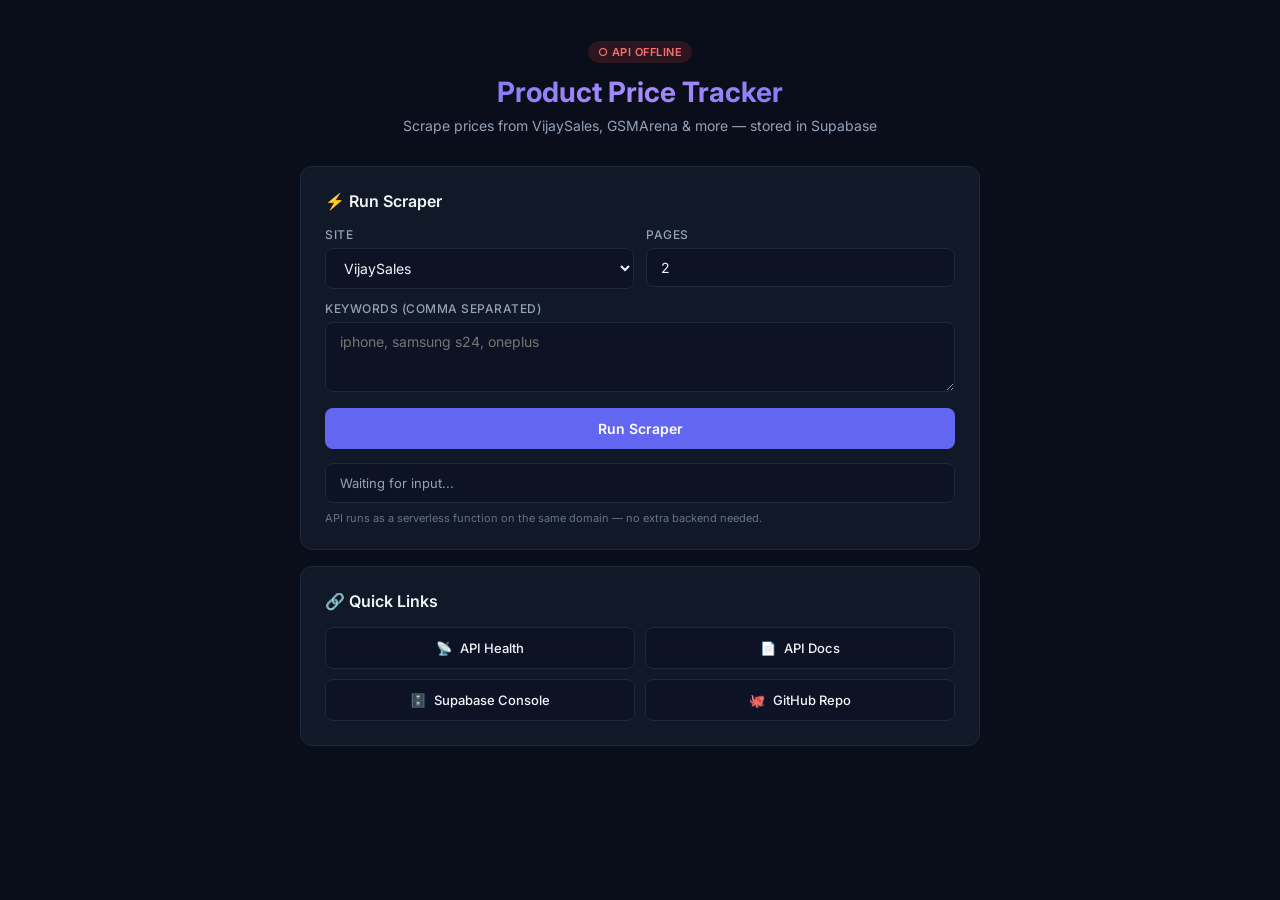
==== public/index.html @ 754a9dcf "feat: Return scraper results to UI and implement live results grid with export options." ====
<!DOCTYPE html>
<html lang="en">
<head>
  <meta charset="UTF-8" />
  <meta name="viewport" content="width=device-width, initial-scale=1.0" />
  <meta name="description" content="Product Price Tracker — scrape and compare prices from VijaySales, GSMArena, and more. Powered by Supabase." />
  <title>Product Price Tracker — SCRAPYv1</title>
  <link rel="preconnect" href="https://fonts.googleapis.com" />
  <link rel="preconnect" href="https://fonts.gstatic.com" crossorigin />
  <link href="https://fonts.googleapis.com/css2?family=Inter:wght@400;500;600;700&display=swap" rel="stylesheet" />
  <style>
    :root {
      --bg-primary: #0a0e1a;
      --bg-card: #111827;
      --bg-input: #0d1224;
      --border: #1e293b;
      --accent: #6366f1;
      --accent-hover: #4f46e5;
      --green: #10b981;
      --text-primary: #f1f5f9;
      --text-secondary: #94a3b8;
      --text-muted: #64748b;
      --glow: rgba(99, 102, 241, 0.15);
      --radius: 12px;
    }

    * { box-sizing: border-box; margin: 0; padding: 0; }

    body {
      font-family: 'Inter', -apple-system, BlinkMacSystemFont, sans-serif;
      background: var(--bg-primary);
      color: var(--text-primary);
      min-height: 100vh;
    }

    .container { max-width: 720px; margin: 0 auto; padding: 40px 20px; }

    /* Header */
    .header { text-align: center; margin-bottom: 32px; }

    .header h1 {
      font-size: 28px;
      font-weight: 700;
      background: linear-gradient(135deg, #6366f1, #a78bfa, #6366f1);
      -webkit-background-clip: text;
      -webkit-text-fill-color: transparent;
      background-clip: text;
      margin-bottom: 8px;
    }

    .header p { color: var(--text-secondary); font-size: 14px; }

    .badge {
      display: inline-block;
      padding: 4px 10px;
      border-radius: 20px;
      font-size: 11px;
      font-weight: 600;
      text-transform: uppercase;
      letter-spacing: 0.5px;
      margin-bottom: 12px;
      transition: all 0.3s ease;
    }

    .badge.live { background: rgba(16, 185, 129, 0.15); color: #34d399; }
    .badge.offline { background: rgba(239, 68, 68, 0.15); color: #f87171; }
    .badge.checking { background: rgba(99, 102, 241, 0.15); color: #a5b4fc; }

    /* Cards */
    .card {
      background: var(--bg-card);
      border: 1px solid var(--border);
      border-radius: var(--radius);
      padding: 24px;
      margin-bottom: 16px;
      transition: border-color 0.3s ease, box-shadow 0.3s ease;
    }

    .card:hover {
      border-color: rgba(99, 102, 241, 0.3);
      box-shadow: 0 4px 24px var(--glow);
    }

    .card h2 {
      font-size: 16px;
      font-weight: 600;
      margin-bottom: 16px;
      color: var(--text-primary);
    }

    /* Form */
    .grid { display: grid; grid-template-columns: 1fr 1fr; gap: 12px; }
    .full { grid-column: 1 / -1; }

    label {
      display: block;
      margin-bottom: 6px;
      font-size: 12px;
      font-weight: 500;
      color: var(--text-secondary);
      text-transform: uppercase;
      letter-spacing: 0.5px;
    }

    input, select, textarea {
      width: 100%;
      padding: 10px 14px;
      border-radius: 8px;
      border: 1px solid var(--border);
      background: var(--bg-input);
      color: var(--text-primary);
      font-size: 14px;
      font-family: inherit;
      transition: border-color 0.2s ease, box-shadow 0.2s ease;
      outline: none;
    }

    input:focus, select:focus, textarea:focus {
      border-color: var(--accent);
      box-shadow: 0 0 0 3px var(--glow);
    }

    textarea { min-height: 70px; resize: vertical; }
    select option { background: var(--bg-card); }

    /* Buttons */
    .btn {
      width: 100%;
      padding: 12px;
      border-radius: 8px;
      border: none;
      cursor: pointer;
      font-size: 14px;
      font-weight: 600;
      font-family: inherit;
      transition: all 0.2s ease;
      display: flex;
      align-items: center;
      justify-content: center;
      gap: 8px;
    }

    .btn-primary { background: var(--accent); color: white; }

    .btn-primary:hover {
      background: var(--accent-hover);
      transform: translateY(-1px);
      box-shadow: 0 4px 16px rgba(99, 102, 241, 0.3);
    }

    .btn-primary:active { transform: translateY(0); }
    .btn-primary:disabled { opacity: 0.5; cursor: not-allowed; transform: none; }

    /* Status */
    .status {
      margin-top: 14px;
      padding: 10px 14px;
      border-radius: 8px;
      font-size: 13px;
      border: 1px solid var(--border);
      background: var(--bg-input);
      color: var(--text-secondary);
      min-height: 40px;
      display: flex;
      align-items: center;
    }

    .status.success { border-color: rgba(16, 185, 129, 0.4); color: #34d399; }
    .status.error { border-color: rgba(239, 68, 68, 0.4); color: #f87171; }
    .status.running { border-color: rgba(99, 102, 241, 0.4); color: #a5b4fc; }

    /* Links */
    .links { display: grid; grid-template-columns: 1fr 1fr; gap: 10px; }

    .link-btn {
      display: flex;
      align-items: center;
      justify-content: center;
      gap: 8px;
      text-decoration: none;
      color: var(--text-primary);
      background: var(--bg-input);
      border: 1px solid var(--border);
      padding: 12px 16px;
      border-radius: 8px;
      font-size: 13px;
      font-weight: 500;
      transition: all 0.2s ease;
    }

    .link-btn:hover {
      border-color: var(--accent);
      background: rgba(99, 102, 241, 0.08);
      transform: translateY(-1px);
    }

    .note { font-size: 11px; color: var(--text-muted); margin-top: 8px; }

    @keyframes pulse { 0%, 100% { opacity: 1; } 50% { opacity: 0.4; } }

    @keyframes spin { to { transform: rotate(360deg); } }

    .spinner {
      display: inline-block;
      width: 14px;
      height: 14px;
      border: 2px solid rgba(255,255,255,0.2);
      border-top-color: white;
      border-radius: 50%;
      animation: spin 0.7s linear infinite;
    }

    @media (max-width: 600px) {
      .grid, .links { grid-template-columns: 1fr; }
      .container { padding: 24px 16px; }
    }
  </style>
</head>
<body>
  <div class="container">

    <!-- Header -->
    <div class="header">
      <span class="badge checking" id="apiBadge">⟳ Checking API...</span>
      <h1>Product Price Tracker</h1>
      <p>Scrape prices from VijaySales, GSMArena &amp; more — stored in Supabase</p>
    </div>

    <!-- Scraper Card -->
    <div class="card">
      <h2>⚡ Run Scraper</h2>

      <div class="grid">
        <div>
          <label for="site">Site</label>
          <select id="site" onchange="toggleGsmaUrl()">
            <option value="vijaysales">VijaySales</option>
            <option value="webscraper">Webscraper Test Site</option>
            <option value="gsmarena">GSMArena</option>
          </select>
        </div>

        <div>
          <label for="pages">Pages</label>
          <input id="pages" type="number" min="1" max="10" value="2" />
        </div>

        <div class="full">
          <label for="keywords">Keywords (comma separated)</label>
          <textarea id="keywords" placeholder="iphone, samsung s24, oneplus"></textarea>
        </div>

        <div class="full" id="gsmarenaUrlWrap" style="display:none;">
          <label for="gsmarenaUrl">GSMArena URL</label>
          <input id="gsmarenaUrl" type="text" value="https://www.gsmarena.com/samsung-phones-9.php" />
        </div>

        <div class="full">
          <button class="btn btn-primary" id="scrapeBtn" onclick="runScraper()">
            Run Scraper
          </button>
        </div>
      </div>

      <div id="status" class="status">Waiting for input...</div>
      <div class="note">API runs as a serverless function on the same domain — no extra backend needed.</div>
    </div>

    <!-- Links Card -->
    <div class="card">
      <h2>🔗 Quick Links</h2>
      <div class="links">
        <a class="link-btn" href="/api" target="_blank">
          <span>📡</span> API Health
        </a>
        <a class="link-btn" href="/api/docs" target="_blank">
          <span>📄</span> API Docs
        </a>
        <a class="link-btn" href="https://supabase.com/dashboard" target="_blank">
          <span>🗄️</span> Supabase Console
        </a>
        <a class="link-btn" href="https://github.com/5uhaeb/SCRAPYv1" target="_blank">
          <span>🐙</span> GitHub Repo
        </a>
      </div>
    </div>
  </div>

  <script>
    // ─── GSMArena URL toggle ───
    function toggleGsmaUrl() {
      const site = document.getElementById("site").value;
      document.getElementById("gsmarenaUrlWrap").style.display =
        site === "gsmarena" ? "block" : "none";
    }

    // ─── API Health Check ───
    async function checkApi() {
      const badge = document.getElementById("apiBadge");
      try {
        const res = await fetch("/api/health", { signal: AbortSignal.timeout(8000) });
        if (res.ok) {
          badge.className = "badge live";
          badge.textContent = "● API Connected";
        } else {
          throw new Error("Not OK");
        }
      } catch {
        badge.className = "badge offline";
        badge.textContent = "○ API Offline";
      }
    }

    // ─── Run Scraper ───
    async function runScraper() {
      const site = document.getElementById("site").value;
      const keywordsRaw = document.getElementById("keywords").value;
      const pages = parseInt(document.getElementById("pages").value || "2", 10);
      const gsmarenaUrl = document.getElementById("gsmarenaUrl").value.trim();
      const status = document.getElementById("status");
      const btn = document.getElementById("scrapeBtn");

      const keywords = keywordsRaw.split(",").map(k => k.trim()).filter(Boolean);

      if (!keywords.length) {
        status.textContent = "Please enter at least one keyword.";
        status.className = "status error";
        return;
      }

      const payload = { site, keywords, pages };
      if (site === "gsmarena") payload.url = gsmarenaUrl;

      // Running state
      status.innerHTML = '<span class="spinner"></span>&nbsp; Scraping — this may take a few seconds...';
      status.className = "status running";
      btn.disabled = true;
      btn.innerHTML = '<span class="spinner"></span> Scraping...';

      try {
        const res = await fetch("/api/scrape", {
          method: "POST",
          headers: { "Content-Type": "application/json" },
          body: JSON.stringify(payload),
        });

        const data = await res.json();

        if (!res.ok) {
          status.textContent = "✗ " + (data.detail || data.error || "Scraper failed.");
          status.className = "status error";
        } else {
          status.textContent = "✓ " + (data.message || "Scraper finished successfully.");
          status.className = "status success";
        }
      } catch (err) {
        status.textContent = "✗ Request failed. The function may have timed out — try fewer keywords.";
        status.className = "status error";
      } finally {
        btn.disabled = false;
        btn.innerHTML = "Run Scraper";
      }
    }

    // ─── Init ───
    toggleGsmaUrl();
    checkApi();
  </script>
</body>
</html>
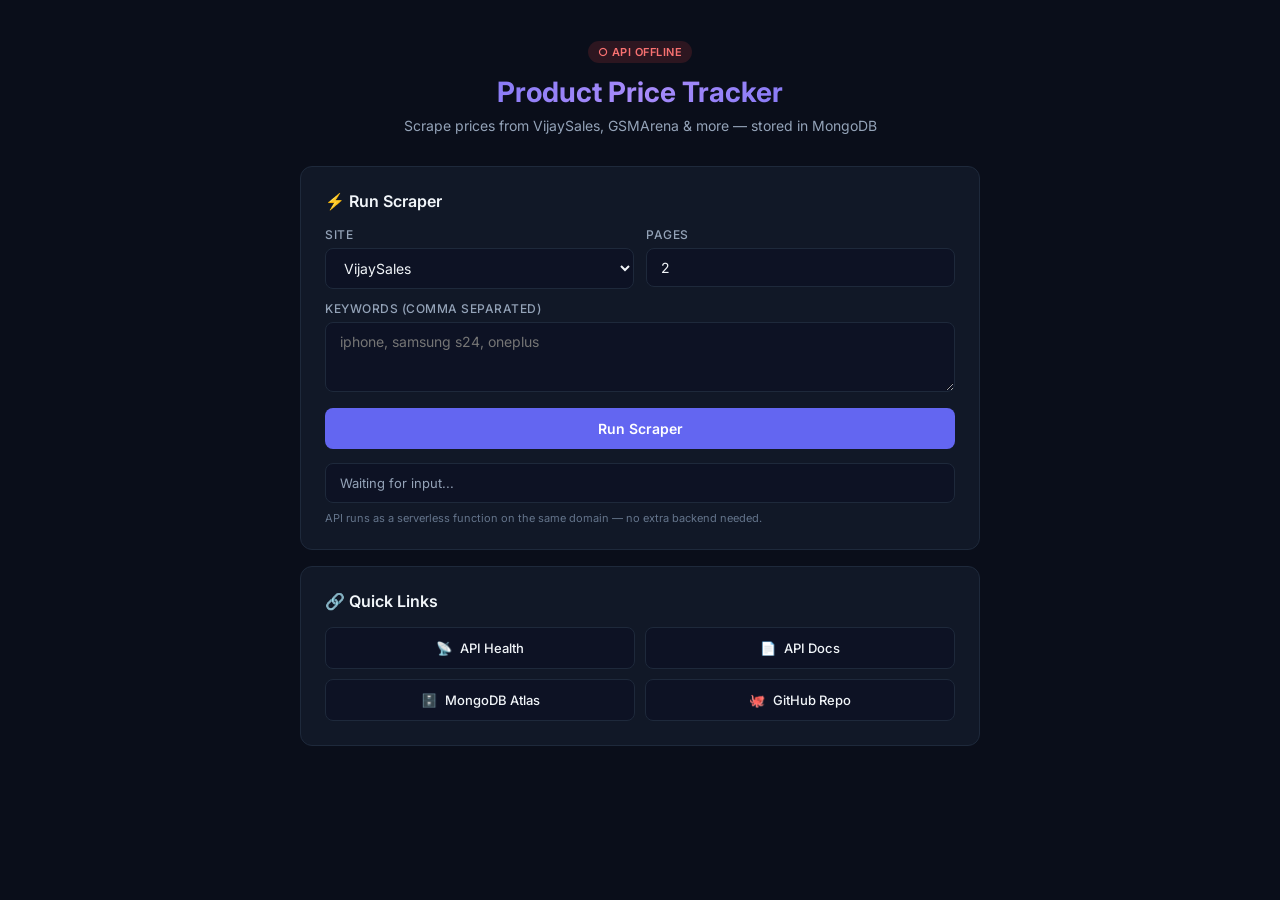
==== commit e1f8cb55: "Migrate persistence from Supabase to MongoDB" ====
--- a/public/index.html
+++ b/public/index.html
@@ -3,7 +3,7 @@
 <head>
   <meta charset="UTF-8" />
   <meta name="viewport" content="width=device-width, initial-scale=1.0" />
-  <meta name="description" content="Product Price Tracker — scrape and compare prices from VijaySales, GSMArena, and more. Powered by Supabase." />
+  <meta name="description" content="Product Price Tracker — scrape and compare prices from VijaySales, GSMArena, and more. Powered by MongoDB." />
   <title>Product Price Tracker — SCRAPYv1</title>
   <link rel="preconnect" href="https://fonts.googleapis.com" />
   <link rel="preconnect" href="https://fonts.gstatic.com" crossorigin />
@@ -223,7 +223,7 @@
     <div class="header">
       <span class="badge checking" id="apiBadge">⟳ Checking API...</span>
       <h1>Product Price Tracker</h1>
-      <p>Scrape prices from VijaySales, GSMArena &amp; more — stored in Supabase</p>
+      <p>Scrape prices from VijaySales, GSMArena &amp; more — stored in MongoDB</p>
     </div>
 
     <!-- Scraper Card -->
@@ -276,8 +276,8 @@
         <a class="link-btn" href="/api/docs" target="_blank">
           <span>📄</span> API Docs
         </a>
-        <a class="link-btn" href="https://supabase.com/dashboard" target="_blank">
-          <span>🗄️</span> Supabase Console
+        <a class="link-btn" href="https://cloud.mongodb.com/" target="_blank" rel="noopener noreferrer">
+          <span>🗄️</span> MongoDB Atlas
         </a>
         <a class="link-btn" href="https://github.com/5uhaeb/SCRAPYv1" target="_blank">
           <span>🐙</span> GitHub Repo
@@ -367,4 +367,4 @@
     checkApi();
   </script>
 </body>
-</html>+</html>
